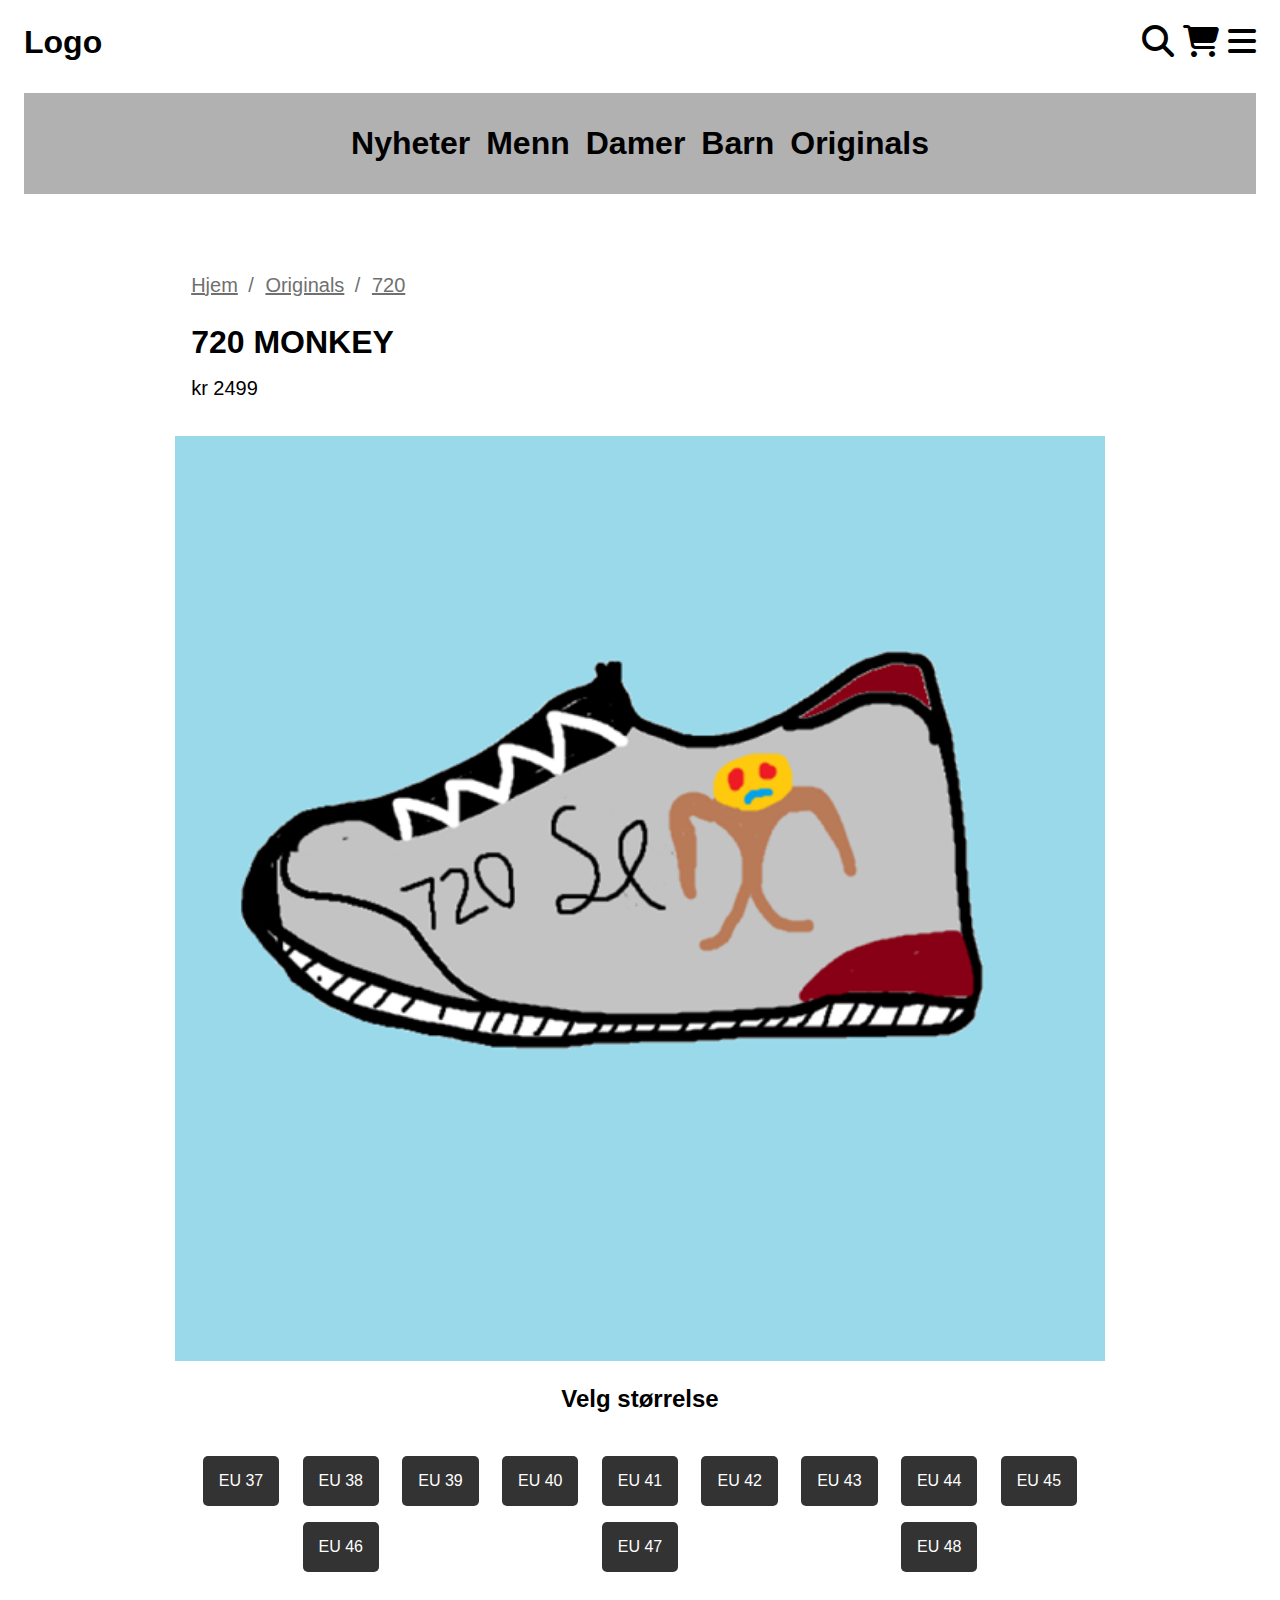
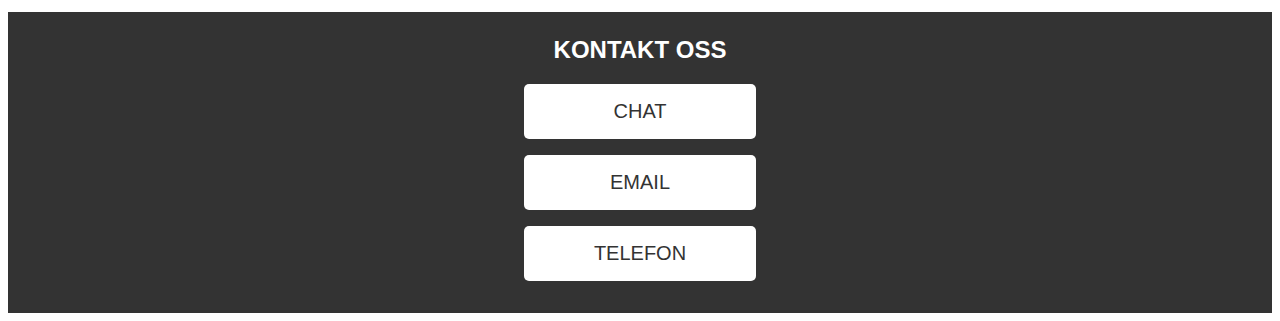
==== produkt.html @ b3ec7bd6 "lagt til mye nytt" ====
<!DOCTYPE html>
<html lang="en">
<head>
    <meta charset="UTF-8">
    <meta name="viewport" content="width=device-width, initial-scale=1.0">
    <link rel="stylesheet" href="https://necolas.github.io/normalize.css/8.0.1/normalize.css" type="text/css">
    <link rel="stylesheet" href="css/fontawesome-free-6.4.2-web/css/fontawesome.css">
    <link rel="stylesheet" href="css/fontawesome-free-6.4.2-web/css/brands.css">
    <link rel="stylesheet" href="css/fontawesome-free-6.4.2-web/css/solid.css">
    <link rel="stylesheet" href="css/style.css" type="text/css">
    <title>Shoeshop</title>
</head>
<body>
    <div id="grid-container">
    <header>
        <nav>
            <a href="index.html" id="logo">Logo</a>
            <div>
                <i class="fa-solid fa-magnifying-glass"></i>
                <i class="fa-solid fa-cart-shopping"></i>
                <i id="ham" class="fa-solid fa-bars"></i>
            </div>
        </nav>
        <div>
            <ul class="navbar">
                <li><a href="#">Nyheter</a></li>
                <li><a href="#">Menn</a></li>
                <li><a href="#">Damer</a></li>
                <li><a href="#">Barn</a></li>
                <li><a href="#">Originals</a></li>
            </ul>
            <ul class="menulist">
                <li><a href="index.html">Hjemmeside</a></li>
                <li><a href="produkt.html">Produkter</a></li>
                <li><a href="retur.html">Retur</a></li>
            </ul>
        </div>
    </header>
    <main>
        <section class="product720">
            <ul class="breadcrumb">
                <li><a href="index.html">Hjem</a></li>
                <li><a href="index.html">Originals</a></li>
                <li><a href="index.html">720</a></li>
            </ul>
            <h2>720 MONKEY</h2>
            <h3>kr 2499</h3>
            <img src="img/shoe.png" alt="picture of the 720monkey">
        </section>
        <section class="sizechoose">
            <h2>Velg størrelse</h2>
            <ul>
                <li><a href="#">EU 37</a></li>
                <li><a href="#">EU 38</a></li>
                <li><a href="#">EU 39</a></li>
                <li><a href="#">EU 40</a></li>
                <li><a href="#">EU 41</a></li>
                <li><a href="#">EU 42</a></li>
                <li><a href="#">EU 43</a></li>
                <li><a href="#">EU 44</a></li>
                <li><a href="#">EU 45</a></li>
                <li><a href="#">EU 46</a></li>
                <li><a href="#">EU 47</a></li>
                <li><a href="#">EU 48</a></li>
            </ul>
        </section>
    </main>
    <footer>
        <section class="contactInfo">
            <h2>KONTAKT OSS</h2>
            <a href="#" class="white-btn">CHAT</a>
            <a href="#" class="white-btn">EMAIL</a>
            <a href="#" class="white-btn">TELEFON</a>
        </section>
    </footer>
    </div>
    <script>
        // Finn navigasjonsmenyen
        let x = document.querySelector(".menulist")
        // Legg til en hendelseslytter for klikk på menyikonet (ham)
        document.getElementById("ham").addEventListener("click", (e) => {
            // Sjekk om navigasjonsmenyen allerede har klassen "responsive"
            if (x.className === "menulist") {
                // Hvis ikke, legg til klassen for responsiv meny
                x.className += " responsive";
            } else {
                // Hvis den allerede har klassen, fjern den for å gjøre menyen skjult
                x.className = "menulist"
            }
        })
    </script>
</body>
</html>
---- css/fontawesome-free-6.4.2-web/css/brands.css ----
/*!
 * Font Awesome Free 6.4.2 by @fontawesome - https://fontawesome.com
 * License - https://fontawesome.com/license/free (Icons: CC BY 4.0, Fonts: SIL OFL 1.1, Code: MIT License)
 * Copyright 2023 Fonticons, Inc.
 */
:root, :host {
  --fa-style-family-brands: 'Font Awesome 6 Brands';
  --fa-font-brands: normal 400 1em/1 'Font Awesome 6 Brands'; }

@font-face {
  font-family: 'Font Awesome 6 Brands';
  font-style: normal;
  font-weight: 400;
  font-display: block;
  src: url("../webfonts/fa-brands-400.woff2") format("woff2"), url("../webfonts/fa-brands-400.ttf") format("truetype"); }

.fab,
.fa-brands {
  font-weight: 400; }

.fa-monero:before {
  content: "\f3d0"; }

.fa-hooli:before {
  content: "\f427"; }

.fa-yelp:before {
  content: "\f1e9"; }

.fa-cc-visa:before {
  content: "\f1f0"; }

.fa-lastfm:before {
  content: "\f202"; }

.fa-shopware:before {
  content: "\f5b5"; }

.fa-creative-commons-nc:before {
  content: "\f4e8"; }

.fa-aws:before {
  content: "\f375"; }

.fa-redhat:before {
  content: "\f7bc"; }

.fa-yoast:before {
  content: "\f2b1"; }

.fa-cloudflare:before {
  content: "\e07d"; }

.fa-ups:before {
  content: "\f7e0"; }

.fa-wpexplorer:before {
  content: "\f2de"; }

.fa-dyalog:before {
  content: "\f399"; }

.fa-bity:before {
  content: "\f37a"; }

.fa-stackpath:before {
  content: "\f842"; }

.fa-buysellads:before {
  content: "\f20d"; }

.fa-first-order:before {
  content: "\f2b0"; }

.fa-modx:before {
  content: "\f285"; }

.fa-guilded:before {
  content: "\e07e"; }

.fa-vnv:before {
  content: "\f40b"; }

.fa-square-js:before {
  content: "\f3b9"; }

.fa-js-square:before {
  content: "\f3b9"; }

.fa-microsoft:before {
  content: "\f3ca"; }

.fa-qq:before {
  content: "\f1d6"; }

.fa-orcid:before {
  content: "\f8d2"; }

.fa-java:before {
  content: "\f4e4"; }

.fa-invision:before {
  content: "\f7b0"; }

.fa-creative-commons-pd-alt:before {
  content: "\f4ed"; }

.fa-centercode:before {
  content: "\f380"; }

.fa-glide-g:before {
  content: "\f2a6"; }

.fa-drupal:before {
  content: "\f1a9"; }

.fa-hire-a-helper:before {
  content: "\f3b0"; }

.fa-creative-commons-by:before {
  content: "\f4e7"; }

.fa-unity:before {
  content: "\e049"; }

.fa-whmcs:before {
  content: "\f40d"; }

.fa-rocketchat:before {
  content: "\f3e8"; }

.fa-vk:before {
  content: "\f189"; }

.fa-untappd:before {
  content: "\f405"; }

.fa-mailchimp:before {
  content: "\f59e"; }

.fa-css3-alt:before {
  content: "\f38b"; }

.fa-square-reddit:before {
  content: "\f1a2"; }

.fa-reddit-square:before {
  content: "\f1a2"; }

.fa-vimeo-v:before {
  content: "\f27d"; }

.fa-contao:before {
  content: "\f26d"; }

.fa-square-font-awesome:before {
  content: "\e5ad"; }

.fa-deskpro:before {
  content: "\f38f"; }

.fa-sistrix:before {
  content: "\f3ee"; }

.fa-square-instagram:before {
  content: "\e055"; }

.fa-instagram-square:before {
  content: "\e055"; }

.fa-battle-net:before {
  content: "\f835"; }

.fa-the-red-yeti:before {
  content: "\f69d"; }

.fa-square-hacker-news:before {
  content: "\f3af"; }

.fa-hacker-news-square:before {
  content: "\f3af"; }

.fa-edge:before {
  content: "\f282"; }

.fa-threads:before {
  content: "\e618"; }

.fa-napster:before {
  content: "\f3d2"; }

.fa-square-snapchat:before {
  content: "\f2ad"; }

.fa-snapchat-square:before {
  content: "\f2ad"; }

.fa-google-plus-g:before {
  content: "\f0d5"; }

.fa-artstation:before {
  content: "\f77a"; }

.fa-markdown:before {
  content: "\f60f"; }

.fa-sourcetree:before {
  content: "\f7d3"; }

.fa-google-plus:before {
  content: "\f2b3"; }

.fa-diaspora:before {
  content: "\f791"; }

.fa-foursquare:before {
  content: "\f180"; }

.fa-stack-overflow:before {
  content: "\f16c"; }

.fa-github-alt:before {
  content: "\f113"; }

.fa-phoenix-squadron:before {
  content: "\f511"; }

.fa-pagelines:before {
  content: "\f18c"; }

.fa-algolia:before {
  content: "\f36c"; }

.fa-red-river:before {
  content: "\f3e3"; }

.fa-creative-commons-sa:before {
  content: "\f4ef"; }

.fa-safari:before {
  content: "\f267"; }

.fa-google:before {
  content: "\f1a0"; }

.fa-square-font-awesome-stroke:before {
  content: "\f35c"; }

.fa-font-awesome-alt:before {
  content: "\f35c"; }

.fa-atlassian:before {
  content: "\f77b"; }

.fa-linkedin-in:before {
  content: "\f0e1"; }

.fa-digital-ocean:before {
  content: "\f391"; }

.fa-nimblr:before {
  content: "\f5a8"; }

.fa-chromecast:before {
  content: "\f838"; }

.fa-evernote:before {
  content: "\f839"; }

.fa-hacker-news:before {
  content: "\f1d4"; }

.fa-creative-commons-sampling:before {
  content: "\f4f0"; }

.fa-adversal:before {
  content: "\f36a"; }

.fa-creative-commons:before {
  content: "\f25e"; }

.fa-watchman-monitoring:before {
  content: "\e087"; }

.fa-fonticons:before {
  content: "\f280"; }

.fa-weixin:before {
  content: "\f1d7"; }

.fa-shirtsinbulk:before {
  content: "\f214"; }

.fa-codepen:before {
  content: "\f1cb"; }

.fa-git-alt:before {
  content: "\f841"; }

.fa-lyft:before {
  content: "\f3c3"; }

.fa-rev:before {
  content: "\f5b2"; }

.fa-windows:before {
  content: "\f17a"; }

.fa-wizards-of-the-coast:before {
  content: "\f730"; }

.fa-square-viadeo:before {
  content: "\f2aa"; }

.fa-viadeo-square:before {
  content: "\f2aa"; }

.fa-meetup:before {
  content: "\f2e0"; }

.fa-centos:before {
  content: "\f789"; }

.fa-adn:before {
  content: "\f170"; }

.fa-cloudsmith:before {
  content: "\f384"; }

.fa-pied-piper-alt:before {
  content: "\f1a8"; }

.fa-square-dribbble:before {
  content: "\f397"; }

.fa-dribbble-square:before {
  content: "\f397"; }

.fa-codiepie:before {
  content: "\f284"; }

.fa-node:before {
  content: "\f419"; }

.fa-mix:before {
  content: "\f3cb"; }

.fa-steam:before {
  content: "\f1b6"; }

.fa-cc-apple-pay:before {
  content: "\f416"; }

.fa-scribd:before {
  content: "\f28a"; }

.fa-debian:before {
  content: "\e60b"; }

.fa-openid:before {
  content: "\f19b"; }

.fa-instalod:before {
  content: "\e081"; }

.fa-expeditedssl:before {
  content: "\f23e"; }

.fa-sellcast:before {
  content: "\f2da"; }

.fa-square-twitter:before {
  content: "\f081"; }

.fa-twitter-square:before {
  content: "\f081"; }

.fa-r-project:before {
  content: "\f4f7"; }

.fa-delicious:before {
  content: "\f1a5"; }

.fa-freebsd:before {
  content: "\f3a4"; }

.fa-vuejs:before {
  content: "\f41f"; }

.fa-accusoft:before {
  content: "\f369"; }

.fa-ioxhost:before {
  content: "\f208"; }

.fa-fonticons-fi:before {
  content: "\f3a2"; }

.fa-app-store:before {
  content: "\f36f"; }

.fa-cc-mastercard:before {
  content: "\f1f1"; }

.fa-itunes-note:before {
  content: "\f3b5"; }

.fa-golang:before {
  content: "\e40f"; }

.fa-kickstarter:before {
  content: "\f3bb"; }

.fa-grav:before {
  content: "\f2d6"; }

.fa-weibo:before {
  content: "\f18a"; }

.fa-uncharted:before {
  content: "\e084"; }

.fa-firstdraft:before {
  content: "\f3a1"; }

.fa-square-youtube:before {
  content: "\f431"; }

.fa-youtube-square:before {
  content: "\f431"; }

.fa-wikipedia-w:before {
  content: "\f266"; }

.fa-wpressr:before {
  content: "\f3e4"; }

.fa-rendact:before {
  content: "\f3e4"; }

.fa-angellist:before {
  content: "\f209"; }

.fa-galactic-republic:before {
  content: "\f50c"; }

.fa-nfc-directional:before {
  content: "\e530"; }

.fa-skype:before {
  content: "\f17e"; }

.fa-joget:before {
  content: "\f3b7"; }

.fa-fedora:before {
  content: "\f798"; }

.fa-stripe-s:before {
  content: "\f42a"; }

.fa-meta:before {
  content: "\e49b"; }

.fa-laravel:before {
  content: "\f3bd"; }

.fa-hotjar:before {
  content: "\f3b1"; }

.fa-bluetooth-b:before {
  content: "\f294"; }

.fa-sticker-mule:before {
  content: "\f3f7"; }

.fa-creative-commons-zero:before {
  content: "\f4f3"; }

.fa-hips:before {
  content: "\f452"; }

.fa-behance:before {
  content: "\f1b4"; }

.fa-reddit:before {
  content: "\f1a1"; }

.fa-discord:before {
  content: "\f392"; }

.fa-chrome:before {
  content: "\f268"; }

.fa-app-store-ios:before {
  content: "\f370"; }

.fa-cc-discover:before {
  content: "\f1f2"; }

.fa-wpbeginner:before {
  content: "\f297"; }

.fa-confluence:before {
  content: "\f78d"; }

.fa-mdb:before {
  content: "\f8ca"; }

.fa-dochub:before {
  content: "\f394"; }

.fa-accessible-icon:before {
  content: "\f368"; }

.fa-ebay:before {
  content: "\f4f4"; }

.fa-amazon:before {
  content: "\f270"; }

.fa-unsplash:before {
  content: "\e07c"; }

.fa-yarn:before {
  content: "\f7e3"; }

.fa-square-steam:before {
  content: "\f1b7"; }

.fa-steam-square:before {
  content: "\f1b7"; }

.fa-500px:before {
  content: "\f26e"; }

.fa-square-vimeo:before {
  content: "\f194"; }

.fa-vimeo-square:before {
  content: "\f194"; }

.fa-asymmetrik:before {
  content: "\f372"; }

.fa-font-awesome:before {
  content: "\f2b4"; }

.fa-font-awesome-flag:before {
  content: "\f2b4"; }

.fa-font-awesome-logo-full:before {
  content: "\f2b4"; }

.fa-gratipay:before {
  content: "\f184"; }

.fa-apple:before {
  content: "\f179"; }

.fa-hive:before {
  content: "\e07f"; }

.fa-gitkraken:before {
  content: "\f3a6"; }

.fa-keybase:before {
  content: "\f4f5"; }

.fa-apple-pay:before {
  content: "\f415"; }

.fa-padlet:before {
  content: "\e4a0"; }

.fa-amazon-pay:before {
  content: "\f42c"; }

.fa-square-github:before {
  content: "\f092"; }

.fa-github-square:before {
  content: "\f092"; }

.fa-stumbleupon:before {
  content: "\f1a4"; }

.fa-fedex:before {
  content: "\f797"; }

.fa-phoenix-framework:before {
  content: "\f3dc"; }

.fa-shopify:before {
  content: "\e057"; }

.fa-neos:before {
  content: "\f612"; }

.fa-square-threads:before {
  content: "\e619"; }

.fa-hackerrank:before {
  content: "\f5f7"; }

.fa-researchgate:before {
  content: "\f4f8"; }

.fa-swift:before {
  content: "\f8e1"; }

.fa-angular:before {
  content: "\f420"; }

.fa-speakap:before {
  content: "\f3f3"; }

.fa-angrycreative:before {
  content: "\f36e"; }

.fa-y-combinator:before {
  content: "\f23b"; }

.fa-empire:before {
  content: "\f1d1"; }

.fa-envira:before {
  content: "\f299"; }

.fa-square-gitlab:before {
  content: "\e5ae"; }

.fa-gitlab-square:before {
  content: "\e5ae"; }

.fa-studiovinari:before {
  content: "\f3f8"; }

.fa-pied-piper:before {
  content: "\f2ae"; }

.fa-wordpress:before {
  content: "\f19a"; }

.fa-product-hunt:before {
  content: "\f288"; }

.fa-firefox:before {
  content: "\f269"; }

.fa-linode:before {
  content: "\f2b8"; }

.fa-goodreads:before {
  content: "\f3a8"; }

.fa-square-odnoklassniki:before {
  content: "\f264"; }

.fa-odnoklassniki-square:before {
  content: "\f264"; }

.fa-jsfiddle:before {
  content: "\f1cc"; }

.fa-sith:before {
  content: "\f512"; }

.fa-themeisle:before {
  content: "\f2b2"; }

.fa-page4:before {
  content: "\f3d7"; }

.fa-hashnode:before {
  content: "\e499"; }

.fa-react:before {
  content: "\f41b"; }

.fa-cc-paypal:before {
  content: "\f1f4"; }

.fa-squarespace:before {
  content: "\f5be"; }

.fa-cc-stripe:before {
  content: "\f1f5"; }

.fa-creative-commons-share:before {
  content: "\f4f2"; }

.fa-bitcoin:before {
  content: "\f379"; }

.fa-keycdn:before {
  content: "\f3ba"; }

.fa-opera:before {
  content: "\f26a"; }

.fa-itch-io:before {
  content: "\f83a"; }

.fa-umbraco:before {
  content: "\f8e8"; }

.fa-galactic-senate:before {
  content: "\f50d"; }

.fa-ubuntu:before {
  content: "\f7df"; }

.fa-draft2digital:before {
  content: "\f396"; }

.fa-stripe:before {
  content: "\f429"; }

.fa-houzz:before {
  content: "\f27c"; }

.fa-gg:before {
  content: "\f260"; }

.fa-dhl:before {
  content: "\f790"; }

.fa-square-pinterest:before {
  content: "\f0d3"; }

.fa-pinterest-square:before {
  content: "\f0d3"; }

.fa-xing:before {
  content: "\f168"; }

.fa-blackberry:before {
  content: "\f37b"; }

.fa-creative-commons-pd:before {
  content: "\f4ec"; }

.fa-playstation:before {
  content: "\f3df"; }

.fa-quinscape:before {
  content: "\f459"; }

.fa-less:before {
  content: "\f41d"; }

.fa-blogger-b:before {
  content: "\f37d"; }

.fa-opencart:before {
  content: "\f23d"; }

.fa-vine:before {
  content: "\f1ca"; }

.fa-paypal:before {
  content: "\f1ed"; }

.fa-gitlab:before {
  content: "\f296"; }

.fa-typo3:before {
  content: "\f42b"; }

.fa-reddit-alien:before {
  content: "\f281"; }

.fa-yahoo:before {
  content: "\f19e"; }

.fa-dailymotion:before {
  content: "\e052"; }

.fa-affiliatetheme:before {
  content: "\f36b"; }

.fa-pied-piper-pp:before {
  content: "\f1a7"; }

.fa-bootstrap:before {
  content: "\f836"; }

.fa-odnoklassniki:before {
  content: "\f263"; }

.fa-nfc-symbol:before {
  content: "\e531"; }

.fa-ethereum:before {
  content: "\f42e"; }

.fa-speaker-deck:before {
  content: "\f83c"; }

.fa-creative-commons-nc-eu:before {
  content: "\f4e9"; }

.fa-patreon:before {
  content: "\f3d9"; }

.fa-avianex:before {
  content: "\f374"; }

.fa-ello:before {
  content: "\f5f1"; }

.fa-gofore:before {
  content: "\f3a7"; }

.fa-bimobject:before {
  content: "\f378"; }

.fa-facebook-f:before {
  content: "\f39e"; }

.fa-square-google-plus:before {
  content: "\f0d4"; }

.fa-google-plus-square:before {
  content: "\f0d4"; }

.fa-mandalorian:before {
  content: "\f50f"; }

.fa-first-order-alt:before {
  content: "\f50a"; }

.fa-osi:before {
  content: "\f41a"; }

.fa-google-wallet:before {
  content: "\f1ee"; }

.fa-d-and-d-beyond:before {
  content: "\f6ca"; }

.fa-periscope:before {
  content: "\f3da"; }

.fa-fulcrum:before {
  content: "\f50b"; }

.fa-cloudscale:before {
  content: "\f383"; }

.fa-forumbee:before {
  content: "\f211"; }

.fa-mizuni:before {
  content: "\f3cc"; }

.fa-schlix:before {
  content: "\f3ea"; }

.fa-square-xing:before {
  content: "\f169"; }

.fa-xing-square:before {
  content: "\f169"; }

.fa-bandcamp:before {
  content: "\f2d5"; }

.fa-wpforms:before {
  content: "\f298"; }

.fa-cloudversify:before {
  content: "\f385"; }

.fa-usps:before {
  content: "\f7e1"; }

.fa-megaport:before {
  content: "\f5a3"; }

.fa-magento:before {
  content: "\f3c4"; }

.fa-spotify:before {
  content: "\f1bc"; }

.fa-optin-monster:before {
  content: "\f23c"; }

.fa-fly:before {
  content: "\f417"; }

.fa-aviato:before {
  content: "\f421"; }

.fa-itunes:before {
  content: "\f3b4"; }

.fa-cuttlefish:before {
  content: "\f38c"; }

.fa-blogger:before {
  content: "\f37c"; }

.fa-flickr:before {
  content: "\f16e"; }

.fa-viber:before {
  content: "\f409"; }

.fa-soundcloud:before {
  content: "\f1be"; }

.fa-digg:before {
  content: "\f1a6"; }

.fa-tencent-weibo:before {
  content: "\f1d5"; }

.fa-symfony:before {
  content: "\f83d"; }

.fa-maxcdn:before {
  content: "\f136"; }

.fa-etsy:before {
  content: "\f2d7"; }

.fa-facebook-messenger:before {
  content: "\f39f"; }

.fa-audible:before {
  content: "\f373"; }

.fa-think-peaks:before {
  content: "\f731"; }

.fa-bilibili:before {
  content: "\e3d9"; }

.fa-erlang:before {
  content: "\f39d"; }

.fa-x-twitter:before {
  content: "\e61b"; }

.fa-cotton-bureau:before {
  content: "\f89e"; }

.fa-dashcube:before {
  content: "\f210"; }

.fa-42-group:before {
  content: "\e080"; }

.fa-innosoft:before {
  content: "\e080"; }

.fa-stack-exchange:before {
  content: "\f18d"; }

.fa-elementor:before {
  content: "\f430"; }

.fa-square-pied-piper:before {
  content: "\e01e"; }

.fa-pied-piper-square:before {
  content: "\e01e"; }

.fa-creative-commons-nd:before {
  content: "\f4eb"; }

.fa-palfed:before {
  content: "\f3d8"; }

.fa-superpowers:before {
  content: "\f2dd"; }

.fa-resolving:before {
  content: "\f3e7"; }

.fa-xbox:before {
  content: "\f412"; }

.fa-searchengin:before {
  content: "\f3eb"; }

.fa-tiktok:before {
  content: "\e07b"; }

.fa-square-facebook:before {
  content: "\f082"; }

.fa-facebook-square:before {
  content: "\f082"; }

.fa-renren:before {
  content: "\f18b"; }

.fa-linux:before {
  content: "\f17c"; }

.fa-glide:before {
  content: "\f2a5"; }

.fa-linkedin:before {
  content: "\f08c"; }

.fa-hubspot:before {
  content: "\f3b2"; }

.fa-deploydog:before {
  content: "\f38e"; }

.fa-twitch:before {
  content: "\f1e8"; }

.fa-ravelry:before {
  content: "\f2d9"; }

.fa-mixer:before {
  content: "\e056"; }

.fa-square-lastfm:before {
  content: "\f203"; }

.fa-lastfm-square:before {
  content: "\f203"; }

.fa-vimeo:before {
  content: "\f40a"; }

.fa-mendeley:before {
  content: "\f7b3"; }

.fa-uniregistry:before {
  content: "\f404"; }

.fa-figma:before {
  content: "\f799"; }

.fa-creative-commons-remix:before {
  content: "\f4ee"; }

.fa-cc-amazon-pay:before {
  content: "\f42d"; }

.fa-dropbox:before {
  content: "\f16b"; }

.fa-instagram:before {
  content: "\f16d"; }

.fa-cmplid:before {
  content: "\e360"; }

.fa-facebook:before {
  content: "\f09a"; }

.fa-gripfire:before {
  content: "\f3ac"; }

.fa-jedi-order:before {
  content: "\f50e"; }

.fa-uikit:before {
  content: "\f403"; }

.fa-fort-awesome-alt:before {
  content: "\f3a3"; }

.fa-phabricator:before {
  content: "\f3db"; }

.fa-ussunnah:before {
  content: "\f407"; }

.fa-earlybirds:before {
  content: "\f39a"; }

.fa-trade-federation:before {
  content: "\f513"; }

.fa-autoprefixer:before {
  content: "\f41c"; }

.fa-whatsapp:before {
  content: "\f232"; }

.fa-slideshare:before {
  content: "\f1e7"; }

.fa-google-play:before {
  content: "\f3ab"; }

.fa-viadeo:before {
  content: "\f2a9"; }

.fa-line:before {
  content: "\f3c0"; }

.fa-google-drive:before {
  content: "\f3aa"; }

.fa-servicestack:before {
  content: "\f3ec"; }

.fa-simplybuilt:before {
  content: "\f215"; }

.fa-bitbucket:before {
  content: "\f171"; }

.fa-imdb:before {
  content: "\f2d8"; }

.fa-deezer:before {
  content: "\e077"; }

.fa-raspberry-pi:before {
  content: "\f7bb"; }

.fa-jira:before {
  content: "\f7b1"; }

.fa-docker:before {
  content: "\f395"; }

.fa-screenpal:before {
  content: "\e570"; }

.fa-bluetooth:before {
  content: "\f293"; }

.fa-gitter:before {
  content: "\f426"; }

.fa-d-and-d:before {
  content: "\f38d"; }

.fa-microblog:before {
  content: "\e01a"; }

.fa-cc-diners-club:before {
  content: "\f24c"; }

.fa-gg-circle:before {
  content: "\f261"; }

.fa-pied-piper-hat:before {
  content: "\f4e5"; }

.fa-kickstarter-k:before {
  content: "\f3bc"; }

.fa-yandex:before {
  content: "\f413"; }

.fa-readme:before {
  content: "\f4d5"; }

.fa-html5:before {
  content: "\f13b"; }

.fa-sellsy:before {
  content: "\f213"; }

.fa-sass:before {
  content: "\f41e"; }

.fa-wirsindhandwerk:before {
  content: "\e2d0"; }

.fa-wsh:before {
  content: "\e2d0"; }

.fa-buromobelexperte:before {
  content: "\f37f"; }

.fa-salesforce:before {
  content: "\f83b"; }

.fa-octopus-deploy:before {
  content: "\e082"; }

.fa-medapps:before {
  content: "\f3c6"; }

.fa-ns8:before {
  content: "\f3d5"; }

.fa-pinterest-p:before {
  content: "\f231"; }

.fa-apper:before {
  content: "\f371"; }

.fa-fort-awesome:before {
  content: "\f286"; }

.fa-waze:before {
  content: "\f83f"; }

.fa-cc-jcb:before {
  content: "\f24b"; }

.fa-snapchat:before {
  content: "\f2ab"; }

.fa-snapchat-ghost:before {
  content: "\f2ab"; }

.fa-fantasy-flight-games:before {
  content: "\f6dc"; }

.fa-rust:before {
  content: "\e07a"; }

.fa-wix:before {
  content: "\f5cf"; }

.fa-square-behance:before {
  content: "\f1b5"; }

.fa-behance-square:before {
  content: "\f1b5"; }

.fa-supple:before {
  content: "\f3f9"; }

.fa-rebel:before {
  content: "\f1d0"; }

.fa-css3:before {
  content: "\f13c"; }

.fa-staylinked:before {
  content: "\f3f5"; }

.fa-kaggle:before {
  content: "\f5fa"; }

.fa-space-awesome:before {
  content: "\e5ac"; }

.fa-deviantart:before {
  content: "\f1bd"; }

.fa-cpanel:before {
  content: "\f388"; }

.fa-goodreads-g:before {
  content: "\f3a9"; }

.fa-square-git:before {
  content: "\f1d2"; }

.fa-git-square:before {
  content: "\f1d2"; }

.fa-square-tumblr:before {
  content: "\f174"; }

.fa-tumblr-square:before {
  content: "\f174"; }

.fa-trello:before {
  content: "\f181"; }

.fa-creative-commons-nc-jp:before {
  content: "\f4ea"; }

.fa-get-pocket:before {
  content: "\f265"; }

.fa-perbyte:before {
  content: "\e083"; }

.fa-grunt:before {
  content: "\f3ad"; }

.fa-weebly:before {
  content: "\f5cc"; }

.fa-connectdevelop:before {
  content: "\f20e"; }

.fa-leanpub:before {
  content: "\f212"; }

.fa-black-tie:before {
  content: "\f27e"; }

.fa-themeco:before {
  content: "\f5c6"; }

.fa-python:before {
  content: "\f3e2"; }

.fa-android:before {
  content: "\f17b"; }

.fa-bots:before {
  content: "\e340"; }

.fa-free-code-camp:before {
  content: "\f2c5"; }

.fa-hornbill:before {
  content: "\f592"; }

.fa-js:before {
  content: "\f3b8"; }

.fa-ideal:before {
  content: "\e013"; }

.fa-git:before {
  content: "\f1d3"; }

.fa-dev:before {
  content: "\f6cc"; }

.fa-sketch:before {
  content: "\f7c6"; }

.fa-yandex-international:before {
  content: "\f414"; }

.fa-cc-amex:before {
  content: "\f1f3"; }

.fa-uber:before {
  content: "\f402"; }

.fa-github:before {
  content: "\f09b"; }

.fa-php:before {
  content: "\f457"; }

.fa-alipay:before {
  content: "\f642"; }

.fa-youtube:before {
  content: "\f167"; }

.fa-skyatlas:before {
  content: "\f216"; }

.fa-firefox-browser:before {
  content: "\e007"; }

.fa-replyd:before {
  content: "\f3e6"; }

.fa-suse:before {
  content: "\f7d6"; }

.fa-jenkins:before {
  content: "\f3b6"; }

.fa-twitter:before {
  content: "\f099"; }

.fa-rockrms:before {
  content: "\f3e9"; }

.fa-pinterest:before {
  content: "\f0d2"; }

.fa-buffer:before {
  content: "\f837"; }

.fa-npm:before {
  content: "\f3d4"; }

.fa-yammer:before {
  content: "\f840"; }

.fa-btc:before {
  content: "\f15a"; }

.fa-dribbble:before {
  content: "\f17d"; }

.fa-stumbleupon-circle:before {
  content: "\f1a3"; }

.fa-internet-explorer:before {
  content: "\f26b"; }

.fa-stubber:before {
  content: "\e5c7"; }

.fa-telegram:before {
  content: "\f2c6"; }

.fa-telegram-plane:before {
  content: "\f2c6"; }

.fa-old-republic:before {
  content: "\f510"; }

.fa-odysee:before {
  content: "\e5c6"; }

.fa-square-whatsapp:before {
  content: "\f40c"; }

.fa-whatsapp-square:before {
  content: "\f40c"; }

.fa-node-js:before {
  content: "\f3d3"; }

.fa-edge-legacy:before {
  content: "\e078"; }

.fa-slack:before {
  content: "\f198"; }

.fa-slack-hash:before {
  content: "\f198"; }

.fa-medrt:before {
  content: "\f3c8"; }

.fa-usb:before {
  content: "\f287"; }

.fa-tumblr:before {
  content: "\f173"; }

.fa-vaadin:before {
  content: "\f408"; }

.fa-quora:before {
  content: "\f2c4"; }

.fa-square-x-twitter:before {
  content: "\e61a"; }

.fa-reacteurope:before {
  content: "\f75d"; }

.fa-medium:before {
  content: "\f23a"; }

.fa-medium-m:before {
  content: "\f23a"; }

.fa-amilia:before {
  content: "\f36d"; }

.fa-mixcloud:before {
  content: "\f289"; }

.fa-flipboard:before {
  content: "\f44d"; }

.fa-viacoin:before {
  content: "\f237"; }

.fa-critical-role:before {
  content: "\f6c9"; }

.fa-sitrox:before {
  content: "\e44a"; }

.fa-discourse:before {
  content: "\f393"; }

.fa-joomla:before {
  content: "\f1aa"; }

.fa-mastodon:before {
  content: "\f4f6"; }

.fa-airbnb:before {
  content: "\f834"; }

.fa-wolf-pack-battalion:before {
  content: "\f514"; }

.fa-buy-n-large:before {
  content: "\f8a6"; }

.fa-gulp:before {
  content: "\f3ae"; }

.fa-creative-commons-sampling-plus:before {
  content: "\f4f1"; }

.fa-strava:before {
  content: "\f428"; }

.fa-ember:before {
  content: "\f423"; }

.fa-canadian-maple-leaf:before {
  content: "\f785"; }

.fa-teamspeak:before {
  content: "\f4f9"; }

.fa-pushed:before {
  content: "\f3e1"; }

.fa-wordpress-simple:before {
  content: "\f411"; }

.fa-nutritionix:before {
  content: "\f3d6"; }

.fa-wodu:before {
  content: "\e088"; }

.fa-google-pay:before {
  content: "\e079"; }

.fa-intercom:before {
  content: "\f7af"; }

.fa-zhihu:before {
  content: "\f63f"; }

.fa-korvue:before {
  content: "\f42f"; }

.fa-pix:before {
  content: "\e43a"; }

.fa-steam-symbol:before {
  content: "\f3f6"; }
---- css/fontawesome-free-6.4.2-web/css/solid.css ----
/*!
 * Font Awesome Free 6.4.2 by @fontawesome - https://fontawesome.com
 * License - https://fontawesome.com/license/free (Icons: CC BY 4.0, Fonts: SIL OFL 1.1, Code: MIT License)
 * Copyright 2023 Fonticons, Inc.
 */
:root, :host {
  --fa-style-family-classic: 'Font Awesome 6 Free';
  --fa-font-solid: normal 900 1em/1 'Font Awesome 6 Free'; }

@font-face {
  font-family: 'Font Awesome 6 Free';
  font-style: normal;
  font-weight: 900;
  font-display: block;
  src: url("../webfonts/fa-solid-900.woff2") format("woff2"), url("../webfonts/fa-solid-900.ttf") format("truetype"); }

.fas,
.fa-solid {
  font-weight: 900; }
---- css/style.css ----
body{
    font-family: Arial, Helvetica, sans-serif;
}

#grid-container {
    display: grid;
    grid-template-areas: "header" "main" "footer";
}

header {
    font-size: 2rem;
    font-weight: 600;
    grid-area: header;
    padding: 1rem;
}

header nav {
    display: flex;
    justify-content: space-between;
    position: relative;
}

#logo{
    text-decoration: none;
    color: #000;
}

.navbar{
    display: none;
}

.menulist {
    display: none;
}

.responsive {
    display: flex;
    flex-direction: column;
    position: absolute;
    background-color: #242424;
    margin: 0;
    padding: 0;
    top: 40px;
    width: 100%;
    list-style: none;
}

.responsive a {
    color: #fff;
    display: inline-block;
    padding: 1rem;
    text-decoration: none;
}



main {
    grid-area: main;
    background-color: #ffffff;
}

main section img {
    width: 100%;
}

.salebanner {
    display: flex;
    flex-direction: column;
    background-color: #FFC37C;
    justify-content: center;
}

.salebanner h2 {
    display: flex;
    justify-content: center;
}

.subscribe {
    background-color: #d1d1d1;
    padding: 1rem ;
}

.subscribe h2 {
    display: flex;
    justify-content: center;
    text-align: center;
}

.black-btn{
    display: flex;
    padding: 1rem;
    text-decoration: none;
    background-color: #333333;
    color: #fff;
    border-radius: 5px;
    font-weight: 400;
    max-width: 180px;
    justify-content: center;
    margin: auto;
    margin-bottom: 1rem;
    text-align: center;
}

.shoe720 {
    display: flex;
    flex-direction: column;
    background-color: #99D9EA;
    justify-content: center;

}

.shoe720 h2 {
    display: flex;
    justify-content: center;
    margin-bottom: 0.5rem;
}

.text-btn {
    display: flex;
    color: #000;
    justify-content: center;
    padding-bottom: 1rem;
    
}

.black-btn2{
    display: flex;
    padding: 1rem;
    text-decoration: none;
    background-color: #333333;
    color: #fff;
    border-radius: 5px;
    font-weight: 500;
    font-size: 26px;
    max-width: 180px;
    justify-content: center;
    margin: auto;
    margin-bottom: 1rem;
    text-align: center;
}

/* Her har jeg funnet kode på w3schools https://www.w3schools.com/howto/howto_css_breadcrumbs.asp
fordi dette var helt nytt for meg og vi ikke har gjennomgått det i plenum */
ul.breadcrumb {
    list-style: none;
    padding: 1rem;
    padding-bottom: 0;
}

ul.breadcrumb li {
    display: inline;
    font-size: 20px;
}

ul.breadcrumb li+li:before {
    padding: 6px;
    color: #707070;
    content: "/\00a0";
}

ul.breadcrumb li a {
    color: #707070;
}

.product720 h2 {
    font-size: 32px;
    padding: 1rem;
    padding-top: 0;
    padding-bottom: 0;
    margin-bottom: 1rem;

}

.product720 h3 {
    font-size: 20px;
    font-weight: 500;
    padding: 1rem;
    padding-top: 0;
    margin-top: 0;
}

.sizechoose h2 {
    display: flex;
    justify-content: center;
}

.sizechoose ul {
    display: flex;
    flex-direction: row;
    flex-wrap: wrap;
    justify-content: space-around;
    padding: 1rem;
}

.sizechoose ul a {
    display: flex;
    padding: 1rem;
    text-decoration: none;
    background-color: #333333;
    color: #fff;
    border-radius: 5px;
    font-weight: 400;
    max-width: 180px;
    justify-content: center;
    margin: 0.5rem;
    list-style-type: none;
}

.sizechoose ul li {
    list-style-type: none;
}

.returheader {
    margin-left: 2rem;
}

.returheader h2 {
    font-size: 30px;
    margin-bottom: 0.5rem;
}

.returheader h3 {
    font-size: 20px;
    font-weight: 400;
    margin-top: 0;
    padding-top: 0;
}

.black-btn3 {
    display: flex;
    padding: 1rem;
    text-decoration: none;
    background-color: #333333;
    color: #fff;
    border-radius: 5px;
    font-weight: 500;
    font-size: 22px;
    max-width: 220px;
    justify-content: center;
    margin-bottom: 1rem;
    text-align: center;
}

.text-btn2 {
    display: flex;
    color: #000;
    margin-bottom: 2rem;
    font-size: 22px;
    
}

.returinfo {
    margin: 1rem;
    padding: 1rem;
    background-color: #b1b1b1;
}




footer {
    grid-area: footer;
    padding: 1rem;
    background-color: #333333;
}

.contactInfo h2 {
    display: flex;
    justify-content: center;
    color: white;
    font-size: 24px;
    margin-top: 0.5rem;
}

.white-btn {
    display: flex;
    padding: 1rem;
    text-decoration: none;
    background-color: #fff;
    color: #333333;
    border-radius: 5px;
    font-weight: 400;
    font-size: 20px;
    max-width: 200px;
    justify-content: center;
    margin: auto;
    margin-bottom: 1rem;
    text-align: center;
}

@media only screen and (min-width:600px){
    #grid-container{
        grid-template-areas: "header header header" ". main ." "footer footer footer" ;
    }

    .header {
        padding-bottom: none;
    }

    .header nav {
        display: flex;
        margin: 1rem;
        font-size: 20px;
    }

    .navbar{
        display: flex;
        background-color: #b1b1b1;
        color: #000;
        flex-direction: row;
        justify-content: center;
        gap: 1rem;
        list-style: none;
        text-decoration: none;
        padding: 2rem;
        
        
    }

    .navbar li a {
        color: #000;
        text-decoration: none;
    }
}
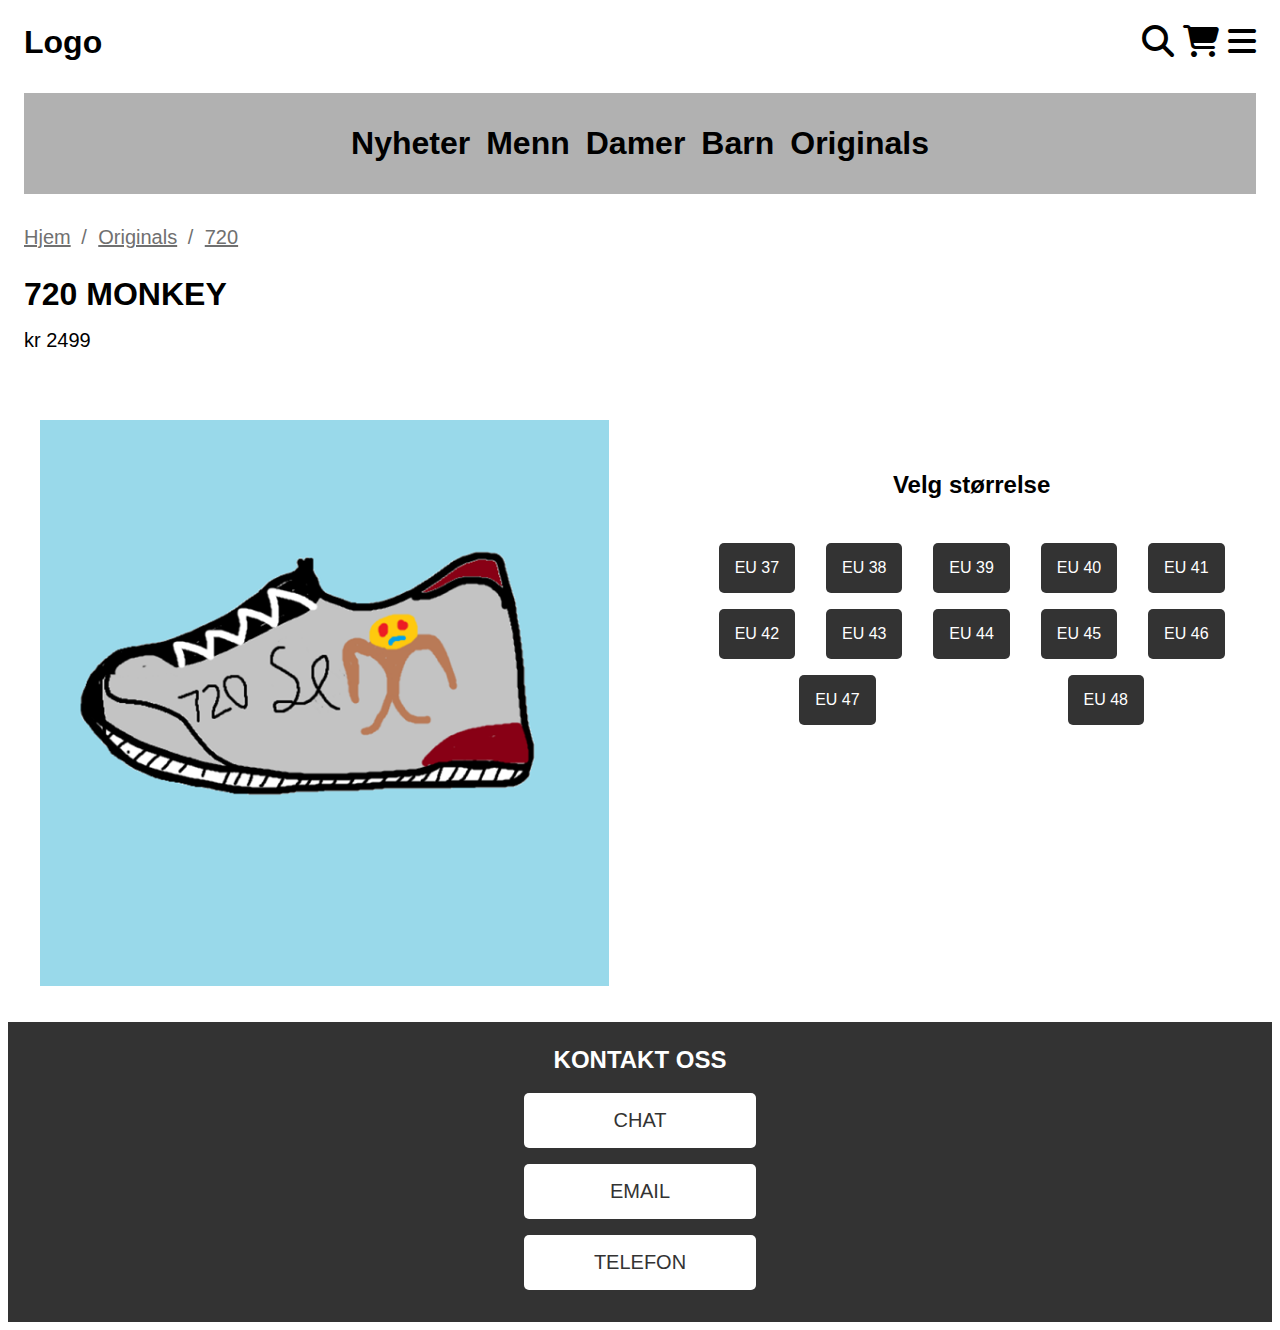
==== commit 9844dadc: "fått desktop til å funke" ====
--- a/produkt.html
+++ b/produkt.html
@@ -37,32 +37,34 @@
         </div>
     </header>
     <main>
-        <section class="product720">
-            <ul class="breadcrumb">
-                <li><a href="index.html">Hjem</a></li>
-                <li><a href="index.html">Originals</a></li>
-                <li><a href="index.html">720</a></li>
-            </ul>
-            <h2>720 MONKEY</h2>
-            <h3>kr 2499</h3>
-            <img src="img/shoe.png" alt="picture of the 720monkey">
-        </section>
-        <section class="sizechoose">
-            <h2>Velg størrelse</h2>
-            <ul>
-                <li><a href="#">EU 37</a></li>
-                <li><a href="#">EU 38</a></li>
-                <li><a href="#">EU 39</a></li>
-                <li><a href="#">EU 40</a></li>
-                <li><a href="#">EU 41</a></li>
-                <li><a href="#">EU 42</a></li>
-                <li><a href="#">EU 43</a></li>
-                <li><a href="#">EU 44</a></li>
-                <li><a href="#">EU 45</a></li>
-                <li><a href="#">EU 46</a></li>
-                <li><a href="#">EU 47</a></li>
-                <li><a href="#">EU 48</a></li>
-            </ul>
+        <section class="flex-section">
+            <section class="product720">
+                <ul class="breadcrumb">
+                    <li><a href="index.html">Hjem</a></li>
+                    <li><a href="index.html">Originals</a></li>
+                    <li><a href="index.html">720</a></li>
+                </ul>
+                <h2>720 MONKEY</h2>
+                <h3>kr 2499</h3>
+                <img src="img/shoe.png" alt="picture of the 720monkey">
+            </section>
+            <section class="sizechoose">
+                <h2>Velg størrelse</h2>
+                <ul>
+                    <li><a href="#">EU 37</a></li>
+                    <li><a href="#">EU 38</a></li>
+                    <li><a href="#">EU 39</a></li>
+                    <li><a href="#">EU 40</a></li>
+                    <li><a href="#">EU 41</a></li>
+                    <li><a href="#">EU 42</a></li>
+                    <li><a href="#">EU 43</a></li>
+                    <li><a href="#">EU 44</a></li>
+                    <li><a href="#">EU 45</a></li>
+                    <li><a href="#">EU 46</a></li>
+                    <li><a href="#">EU 47</a></li>
+                    <li><a href="#">EU 48</a></li>
+                </ul>
+            </section>
         </section>
     </main>
     <footer>
--- a/css/style.css
+++ b/css/style.css
@@ -12,6 +12,7 @@
     font-weight: 600;
     grid-area: header;
     padding: 1rem;
+    padding-bottom: 0;
 }
 
 header nav {
@@ -68,6 +69,7 @@
     flex-direction: column;
     background-color: #FFC37C;
     justify-content: center;
+    margin-top: 1rem;
 }
 
 .salebanner h2 {
@@ -290,17 +292,7 @@
 
 @media only screen and (min-width:600px){
     #grid-container{
-        grid-template-areas: "header header header" ". main ." "footer footer footer" ;
-    }
-
-    .header {
-        padding-bottom: none;
-    }
-
-    .header nav {
-        display: flex;
-        margin: 1rem;
-        font-size: 20px;
+        grid-template-areas: "header header header" ". main main main ." "footer footer footer" ;
     }
 
     .navbar{
@@ -313,6 +305,7 @@
         list-style: none;
         text-decoration: none;
         padding: 2rem;
+        margin-bottom: 0;
         
         
     }
@@ -321,4 +314,63 @@
         color: #000;
         text-decoration: none;
     }
-}+
+    
+    .salebanner {
+        margin-top: 0 !important;
+    }
+
+    .salebanner h2 {
+        font-size: 36px;
+    }
+
+    .shoe720 {
+        display: flex;
+        flex-direction: row;
+        justify-content: space-between;
+    }
+
+    .shoe720 img {
+        width: 50%;
+    }
+
+    .shoe720 section {
+        padding: 1rem;
+        width: 40%;
+        align-self: center;
+    }
+
+    .shoe720 h2 {
+        font-size: 40px;
+    }
+
+    .shoe720 a {
+        font-size: 30px;
+    }
+
+    .subscribe h2 {
+        font-size: 40px;
+    }
+
+    .product720 {
+        width: 45%;
+    }
+
+    .product720 img {
+        min-width: 50%;
+        padding: 2rem;
+    }
+
+    .flex-section {
+        display: flex;
+        flex-direction: row;
+        justify-content: space-between;
+    }
+
+    .sizechoose {
+        width: 45%;
+        padding: 1rem;
+        align-self: center;
+    }
+
+}
